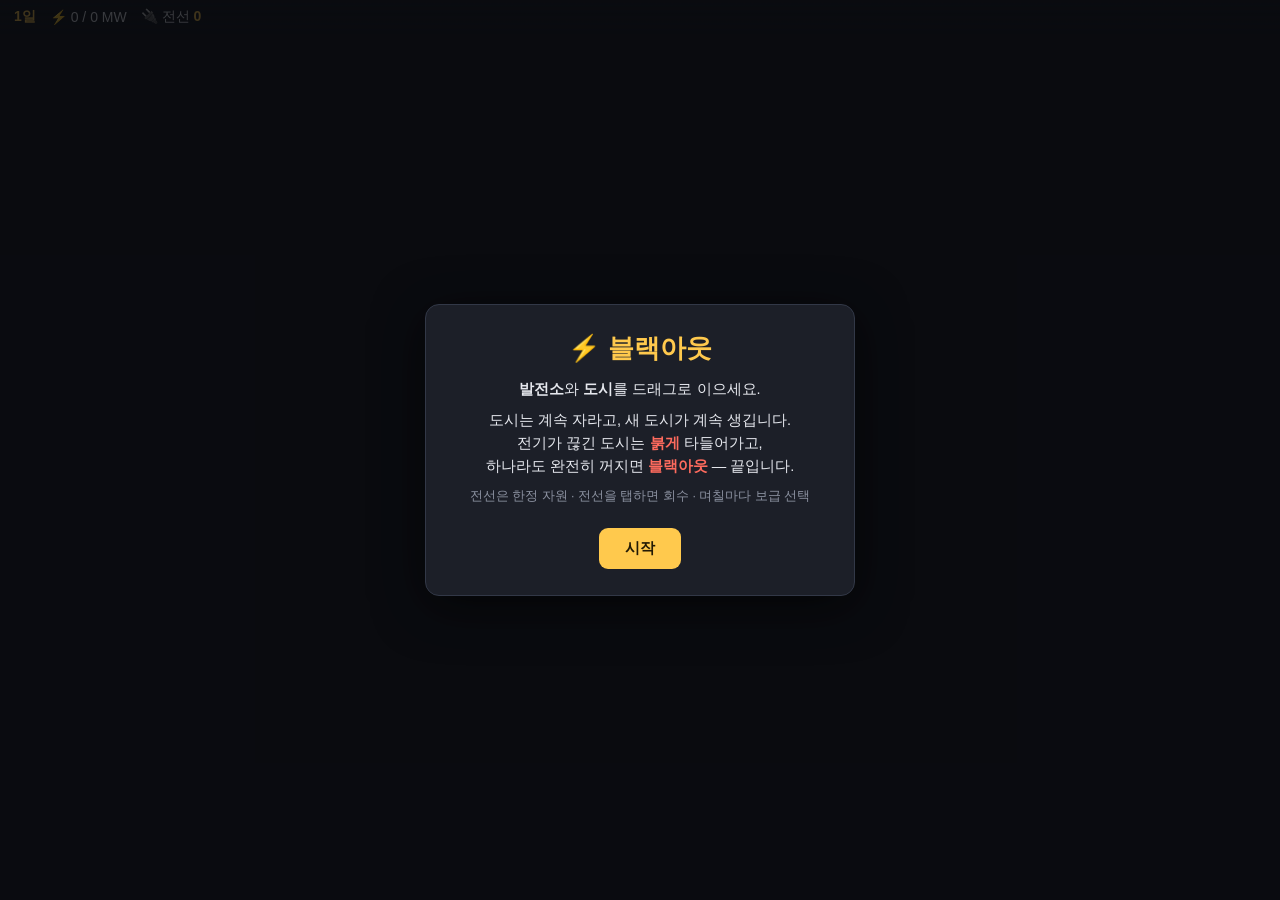
==== blackout/index.html @ e9eec874 "블랙아웃: 노드·연결·전력 문법으로 만든 미니 세션 게임 (신규, blackout/) Mini Metro식 전력망 잇기 — 폰 우선 설계: - 발전소(출력만)와 자라나는 도시(입력" ====
<!DOCTYPE html>
<html lang="ko">
<head>
<meta charset="utf-8">
<meta name="viewport" content="width=device-width, initial-scale=1, user-scalable=no, viewport-fit=cover">
<title>블랙아웃 — 전력망 잇기</title>
<link rel="stylesheet" href="style.css">
</head>
<body>
<div id="hud">
  <div class="hud-item"><b id="hud-day">1일</b></div>
  <div class="hud-item">⚡ <span id="hud-power">0 / 0</span> MW</div>
  <div class="hud-item">🔌 전선 <b id="hud-wires">0</b></div>
  <div class="hud-item hint" id="hud-best"></div>
</div>

<svg id="world"></svg>

<div id="intro" class="modal">
  <div class="card">
    <h1>⚡ 블랙아웃</h1>
    <p><b>발전소</b>와 <b>도시</b>를 드래그로 이으세요.</p>
    <p>도시는 계속 자라고, 새 도시가 계속 생깁니다.<br>
       전기가 끊긴 도시는 <b class="red">붉게</b> 타들어가고,<br>
       하나라도 완전히 꺼지면 <b class="red">블랙아웃</b> — 끝입니다.</p>
    <p class="hint">전선은 한정 자원 · 전선을 탭하면 회수 · 며칠마다 보급 선택</p>
    <button id="btn-start">시작</button>
  </div>
</div>

<div id="reward" class="modal" hidden>
  <div class="card">
    <h2>📦 보급 도착 — 하나를 고르세요</h2>
    <div id="reward-opts"></div>
  </div>
</div>

<div id="gameover" class="modal" hidden>
  <div class="card">
    <h1 class="red">🌑 블랙아웃</h1>
    <p id="go-summary"></p>
    <button id="btn-retry">다시 도전</button>
  </div>
</div>

<script src="game.js"></script>
</body>
</html>
---- blackout/style.css ----
:root {
  --bg: #12141a;
  --panel: #1c1f28;
  --border: #323847;
  --text: #e6e8ee;
  --muted: #8b91a0;
  --accent: #ffc94d;
  --good: #6fd68a;
  --bad: #ff6b5e;
  --wire: #7fa3d0;
}
* { box-sizing: border-box; }
html, body { height: 100%; }
body {
  margin: 0;
  background: var(--bg);
  color: var(--text);
  font-family: "Segoe UI", "Malgun Gothic", sans-serif;
  overflow: hidden;
}

#hud {
  position: fixed; top: 0; left: 0; right: 0; z-index: 10;
  display: flex; gap: 14px; align-items: center;
  padding: calc(8px + env(safe-area-inset-top)) 14px 8px;
  background: linear-gradient(180deg, rgba(18, 20, 26, .95), rgba(18, 20, 26, 0));
  font-size: 14px;
  pointer-events: none;
}
.hud-item b { color: var(--accent); }
.hud-item.hint { margin-left: auto; color: var(--muted); font-size: 12px; }

#world {
  position: fixed; inset: 0;
  width: 100%; height: 100%;
  touch-action: none;
  user-select: none;
  -webkit-user-select: none;
}

/* 노드 */
.n-city { fill: #2a2f3c; stroke: #9aa3b5; stroke-width: 2.5; }
.n-city.dark { stroke: var(--bad); }
.n-plant { fill: #3a3020; stroke: var(--accent); stroke-width: 3; }
.n-sub { fill: #223042; stroke: var(--wire); stroke-width: 2.5; }
.n-label { fill: var(--text); font-size: 12px; font-weight: 700; text-anchor: middle; pointer-events: none; }
.n-sub-label { fill: var(--muted); font-size: 10px; text-anchor: middle; pointer-events: none; }
.n-icon { font-size: 15px; text-anchor: middle; pointer-events: none; }
.sat-arc { fill: none; stroke: var(--good); stroke-width: 4; pointer-events: none; }
.black-arc { fill: none; stroke: var(--bad); stroke-width: 4; pointer-events: none; }

/* 전선 */
.wire { stroke: var(--wire); stroke-width: 3; fill: none; opacity: .85; }
.wire.flow { stroke-dasharray: 8 7; animation: wflow .5s linear infinite; }
.wire.full { stroke: var(--bad); }
.wire-hit { stroke: transparent; stroke-width: 22; fill: none; cursor: pointer; }
.wire-preview { stroke: var(--accent); stroke-width: 2.5; stroke-dasharray: 6 5; fill: none; pointer-events: none; }
@keyframes wflow { to { stroke-dashoffset: -15; } }

/* 모달 */
.modal {
  position: fixed; inset: 0; z-index: 50;
  background: rgba(8, 10, 14, .78);
  display: flex; align-items: center; justify-content: center;
  padding: 20px;
}
.modal[hidden] { display: none; }
.card {
  background: var(--panel);
  border: 1px solid var(--border);
  border-radius: 14px;
  padding: 26px 28px;
  max-width: 430px; width: 100%;
  text-align: center;
  box-shadow: 0 10px 50px rgba(0, 0, 0, .6);
}
.card h1 { margin: 0 0 12px; color: var(--accent); font-size: 26px; }
.card h2 { margin: 0 0 14px; color: var(--accent); font-size: 18px; }
.card p { margin: 8px 0; line-height: 1.6; font-size: 14.5px; }
.card .hint { color: var(--muted); font-size: 12.5px; }
.red { color: var(--bad); }
button {
  font: inherit; font-weight: 700;
  background: var(--accent); color: #221a05;
  border: none; border-radius: 9px;
  padding: 11px 26px; margin-top: 14px;
  cursor: pointer; font-size: 15px;
}
button:active { transform: scale(.97); }

#reward-opts { display: flex; flex-direction: column; gap: 9px; margin-top: 6px; }
#reward-opts button {
  margin: 0; text-align: left;
  background: #262b37; color: var(--text);
  border: 1px solid var(--border);
  font-weight: 600; font-size: 14px;
}
#reward-opts button b { color: var(--accent); }
#reward-opts button:hover { border-color: var(--accent); }

/* 전선 삭제 팝업 */
#wire-menu {
  position: fixed; z-index: 40;
  background: var(--panel);
  border: 1px solid var(--border);
  border-radius: 10px;
  padding: 8px;
  display: flex; gap: 6px;
}
#wire-menu button { margin: 0; padding: 8px 14px; font-size: 13.5px; }
#wire-menu .del { background: var(--bad); color: #fff; }
#wire-menu .keep { background: #262b37; color: var(--text); border: 1px solid var(--border); }
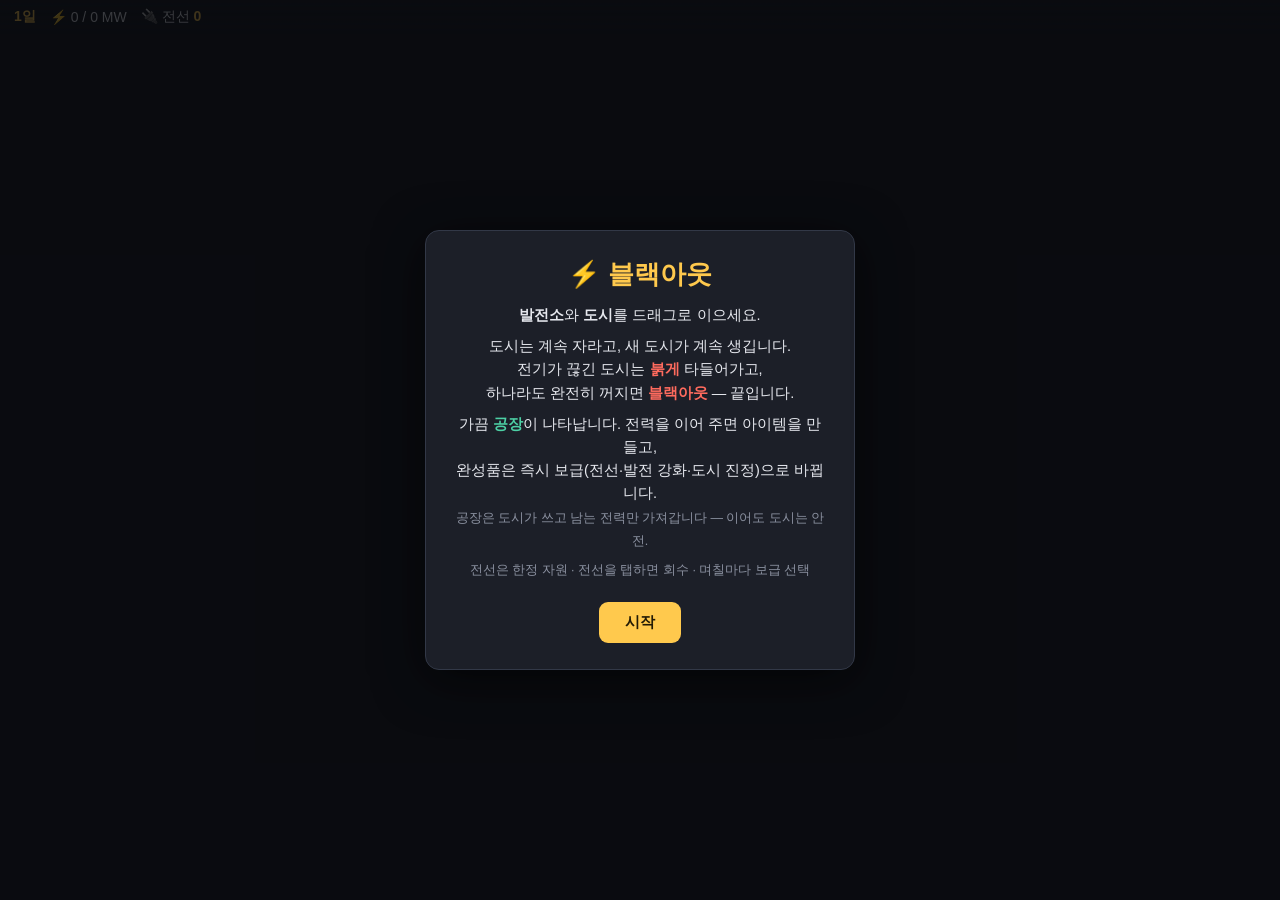
==== commit 0e8ff670: "블랙아웃: 공장 노드 추가 — 잉여 전력을 아이템→어드밴티지로 - 2일차부터 공장 출현(동시 최대 2곳, 24초 주기) - 전력을 이으면 받은 비율만큼 생산 진행, 완성 즉시 자동" ====
--- a/blackout/index.html
+++ b/blackout/index.html
@@ -23,6 +23,9 @@
     <p>도시는 계속 자라고, 새 도시가 계속 생깁니다.<br>
        전기가 끊긴 도시는 <b class="red">붉게</b> 타들어가고,<br>
        하나라도 완전히 꺼지면 <b class="red">블랙아웃</b> — 끝입니다.</p>
+    <p>가끔 <b style="color:#4dd0a5">공장</b>이 나타납니다. 전력을 이어 주면 아이템을 만들고,<br>
+       완성품은 즉시 보급(전선·발전 강화·도시 진정)으로 바뀝니다.<br>
+       <span class="hint">공장은 도시가 쓰고 남는 전력만 가져갑니다 — 이어도 도시는 안전.</span></p>
     <p class="hint">전선은 한정 자원 · 전선을 탭하면 회수 · 며칠마다 보급 선택</p>
     <button id="btn-start">시작</button>
   </div>
--- a/blackout/style.css
+++ b/blackout/style.css
@@ -43,6 +43,15 @@
 .n-city.dark { stroke: var(--bad); }
 .n-plant { fill: #3a3020; stroke: var(--accent); stroke-width: 3; }
 .n-sub { fill: #223042; stroke: var(--wire); stroke-width: 2.5; }
+.n-fac { fill: #1e3630; stroke: #4dd0a5; stroke-width: 3; }
+.n-fac.off { stroke: #38584e; }
+.prod-arc { fill: none; stroke: #4dd0a5; stroke-width: 4; pointer-events: none; }
+.toast {
+  fill: #ffe9a8; font-size: 13.5px; font-weight: 700; text-anchor: middle;
+  pointer-events: none; paint-order: stroke; stroke: rgba(10, 12, 16, .85); stroke-width: 3;
+  animation: trise 1.6s ease-out forwards;
+}
+@keyframes trise { from { opacity: 1; transform: translateY(0); } to { opacity: 0; transform: translateY(-32px); } }
 .n-label { fill: var(--text); font-size: 12px; font-weight: 700; text-anchor: middle; pointer-events: none; }
 .n-sub-label { fill: var(--muted); font-size: 10px; text-anchor: middle; pointer-events: none; }
 .n-icon { font-size: 15px; text-anchor: middle; pointer-events: none; }
